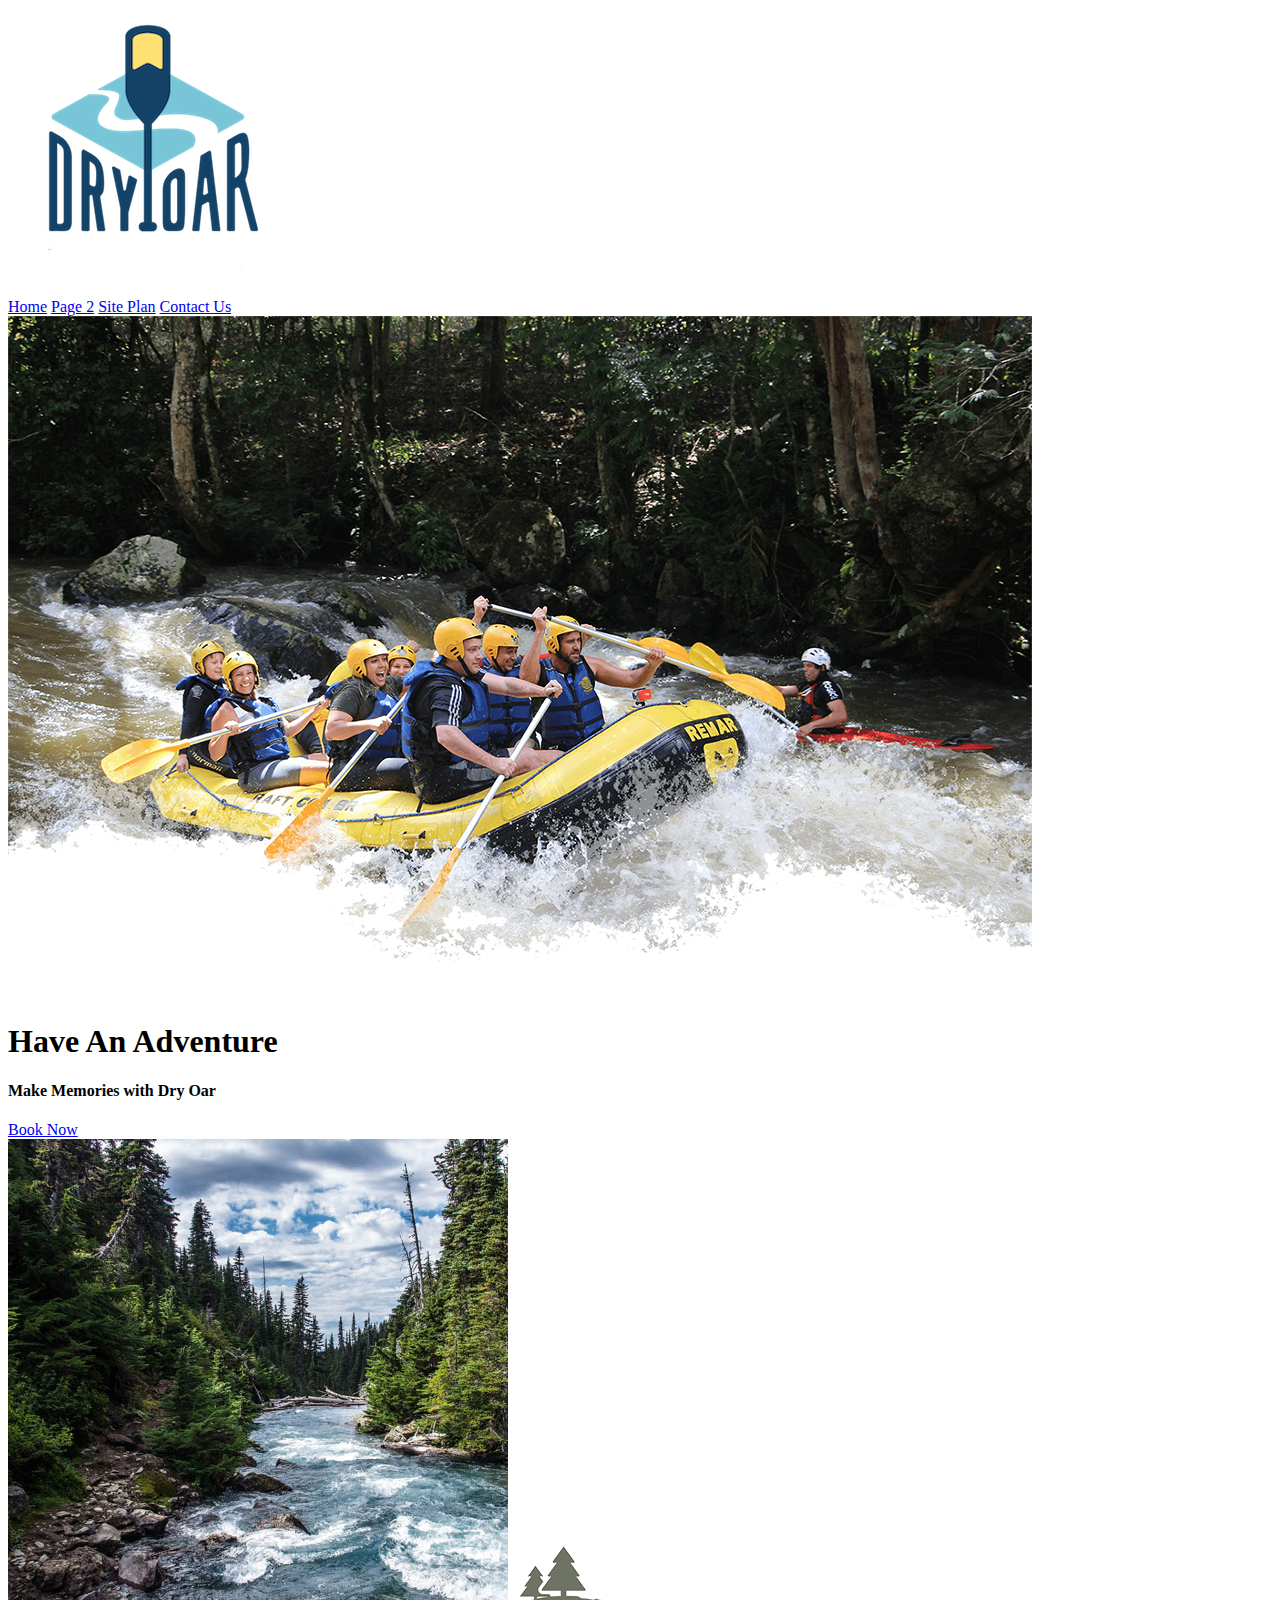
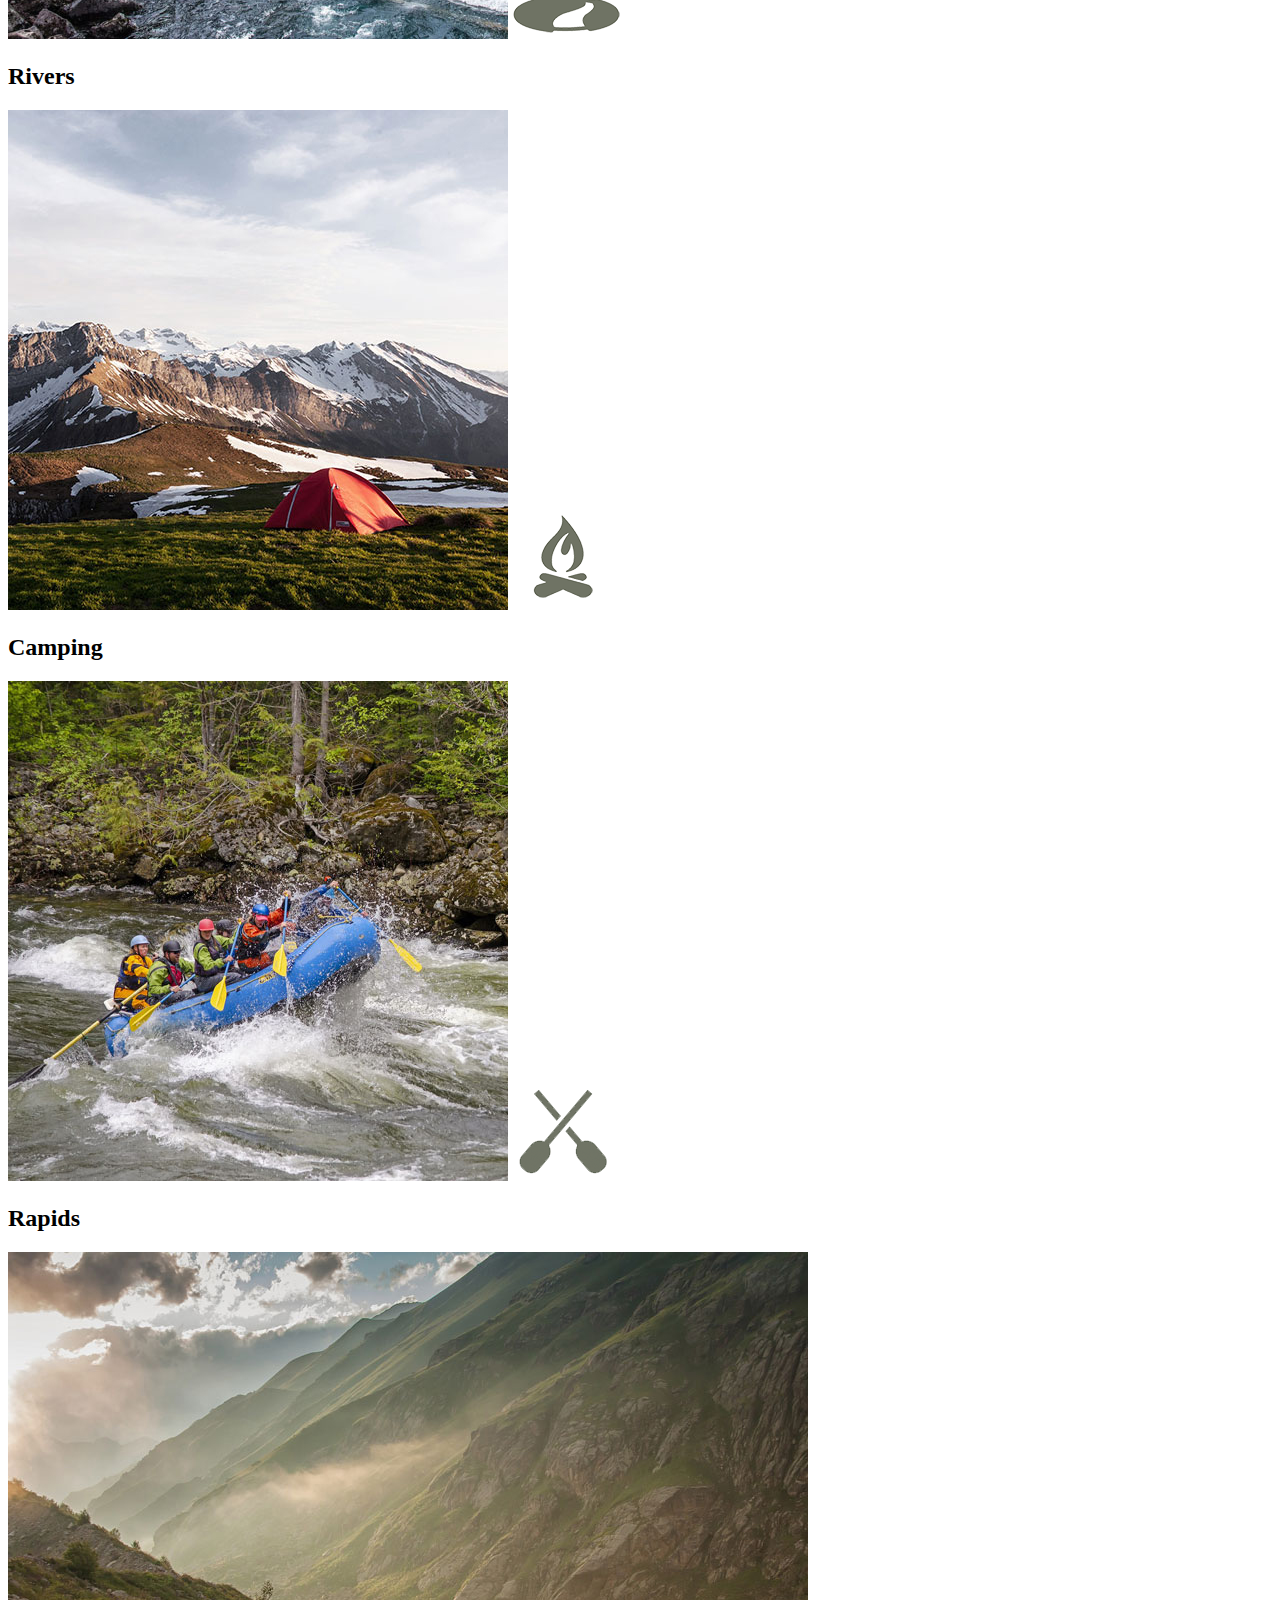
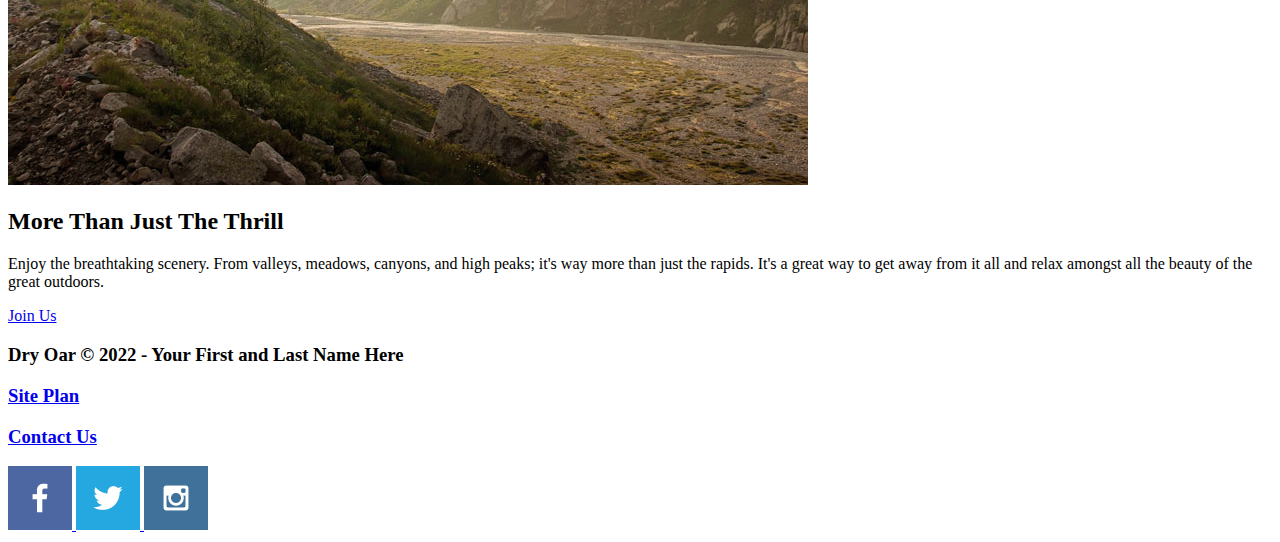
==== wwr/index.html @ 1d109ff0 "New addtion to site" ====
<!DOCTYPE html>
<html lang="en">
<head>
    <meta charset="UTF-8">
    <meta http-equiv="X-UA-Compatible" content="IE=edge">
    <meta name="viewport" content="width=device-width, initial-scale=1.0">
    <title>Whitewater Rafting Adventures</title>
</head>
<body>
    <header>
        <a id="logo_link" href="index.html">
            <img class="logo" src="images/logo.png" alt="Dry Oar Logo">
        </a>
        <nav>
            <a href="index.html">Home</a>
            <a href="#">Page 2</a>
            <a href="site-plan-rafting.html">Site Plan</a>
            <a href="contactus.html">Contact Us</a>
        </nav>
    </header>
    <div id="hero">
        <div id="hero-box">
            <img id="hero-img" src="images/hero.png" alt="People enjoying white water rafting">
        </div>
        <section id="hero-msg">
            <h1 class="home-title">Have An Adventure</h1>
            <h4>Make Memories with Dry Oar </h4>
            <div class='button-box'>
                <a class='book' href="rates.html">Book Now</a>
            </div>
        </section>
    </div>
    <main class="home-grid">
        <section class="rivers-card">
            <img class="card-img" src="images/rivers.jpg" alt="river in forest">
            <img class="icon" src="images/river_icon.png" alt="river icon">
            <h2>Rivers</h2>
        </section>
        <section class="camping-card">
            <img class="card-img" src="images/camping.jpg" alt="tent in mountains">
            <img class="icon" src="images/fire_icon.png" alt="fire icon">
            <h2>Camping</h2>
        </section>
        <section class="rapids-card">
            <img class="card-img" src="images/rapids.jpg" alt="rafting boat">
            <img class="icon" src="images/oars.png" alt="oars icon">
            <h2>Rapids</h2>
        </section>
        <img class="mountains" src="images/mountains.jpg" alt="Misty mountains">
        <section class="msg">
            <h2>More Than Just The Thrill</h2>
            <p>Enjoy the breathtaking scenery. From valleys, meadows, canyons, and high peaks; it's way more than just the rapids. It's a great way to get away from it all and relax amongst all the beauty of the great outdoors. </p>
            <a class='join' href="rivers.html">Join Us</a>
        </section>
    </main>
    <footer>
        <h3>Dry Oar &copy; 2022 - Your First and Last Name Here</h3>
        <h3><a href="site-plan-rafting.html">Site Plan</a></h3>
        <h3><a href="contactus.html">Contact Us</a></h3>
        <div class="social">
            <a href="https://facebook.com">
                <img src="images/facebook.png" alt="fb icon">
            </a>
            <a href="https://twitter.com">
                <img src="images/twitter.png" alt="twitter icon">
            </a>
            <a href="https://instagram.com">
                <img src="images/instagram.png" alt="instagram icon">
            </a>
        </div>
</body>
</html>
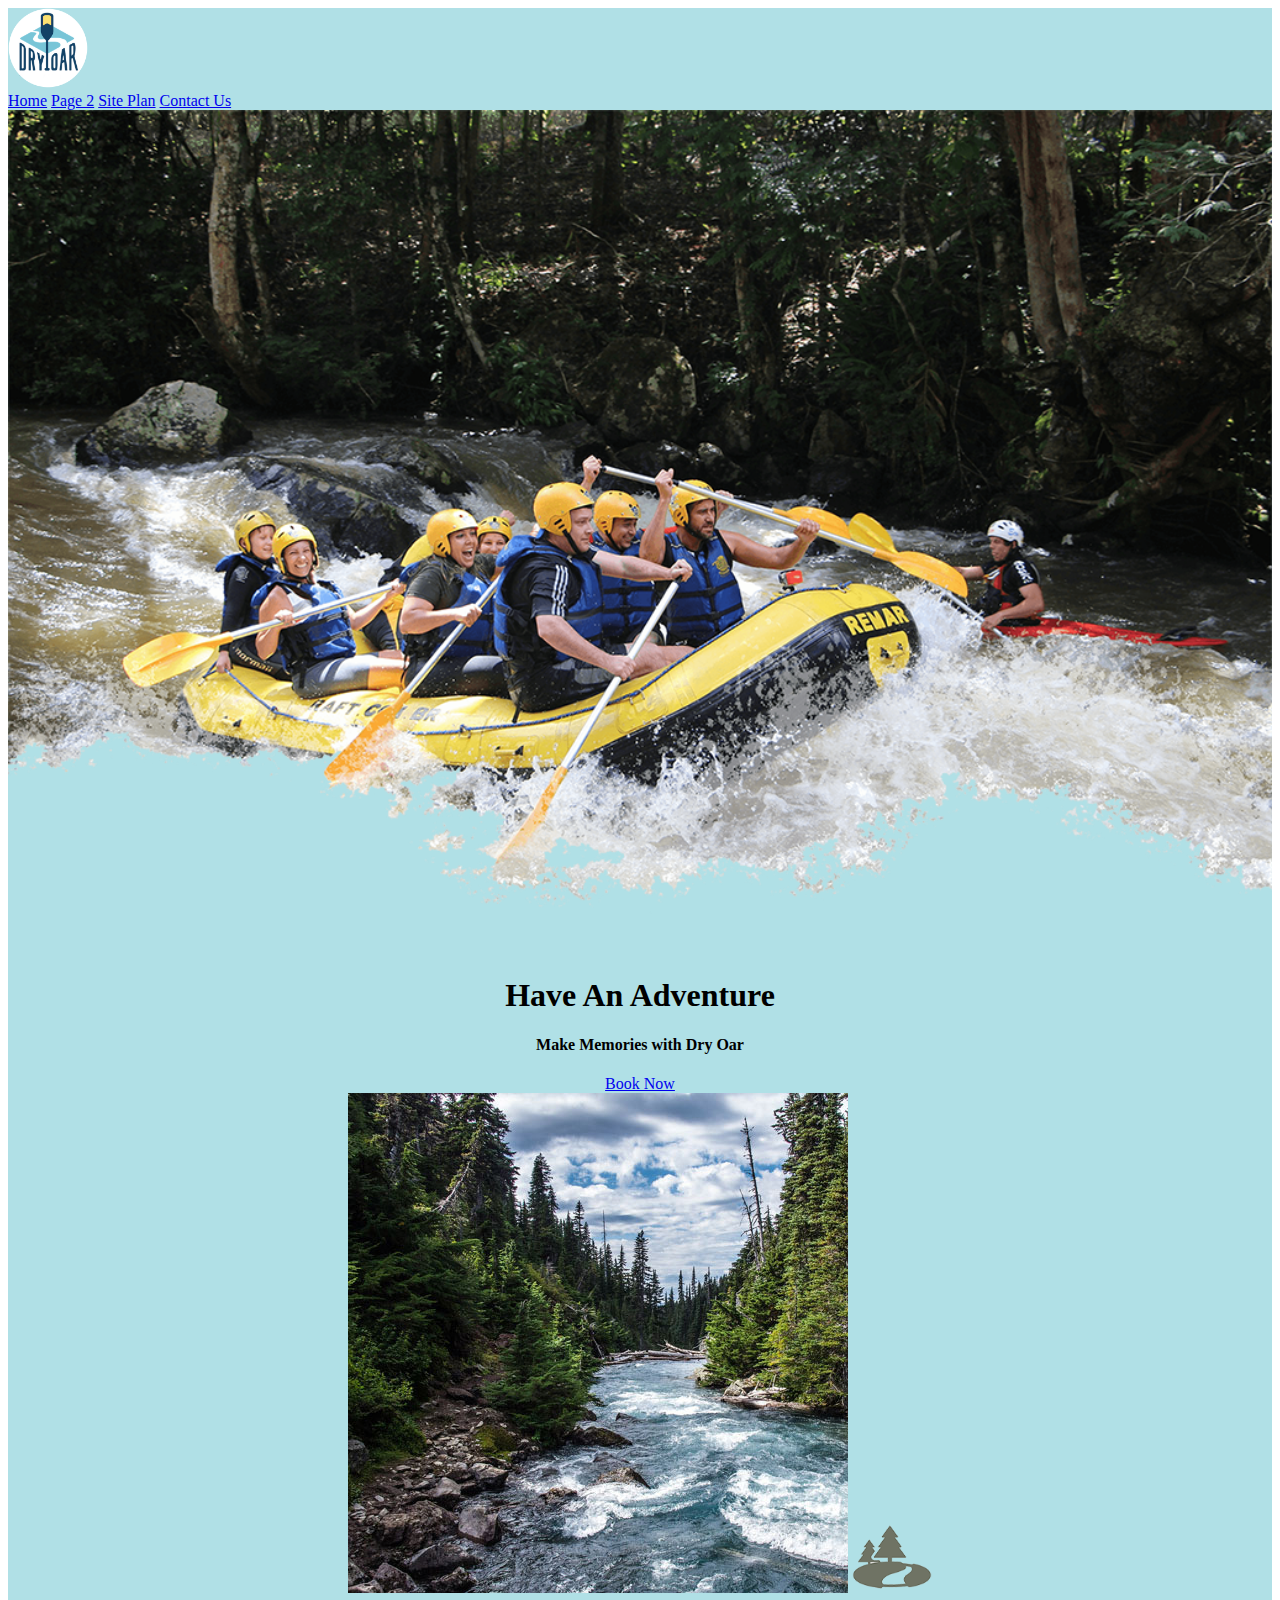
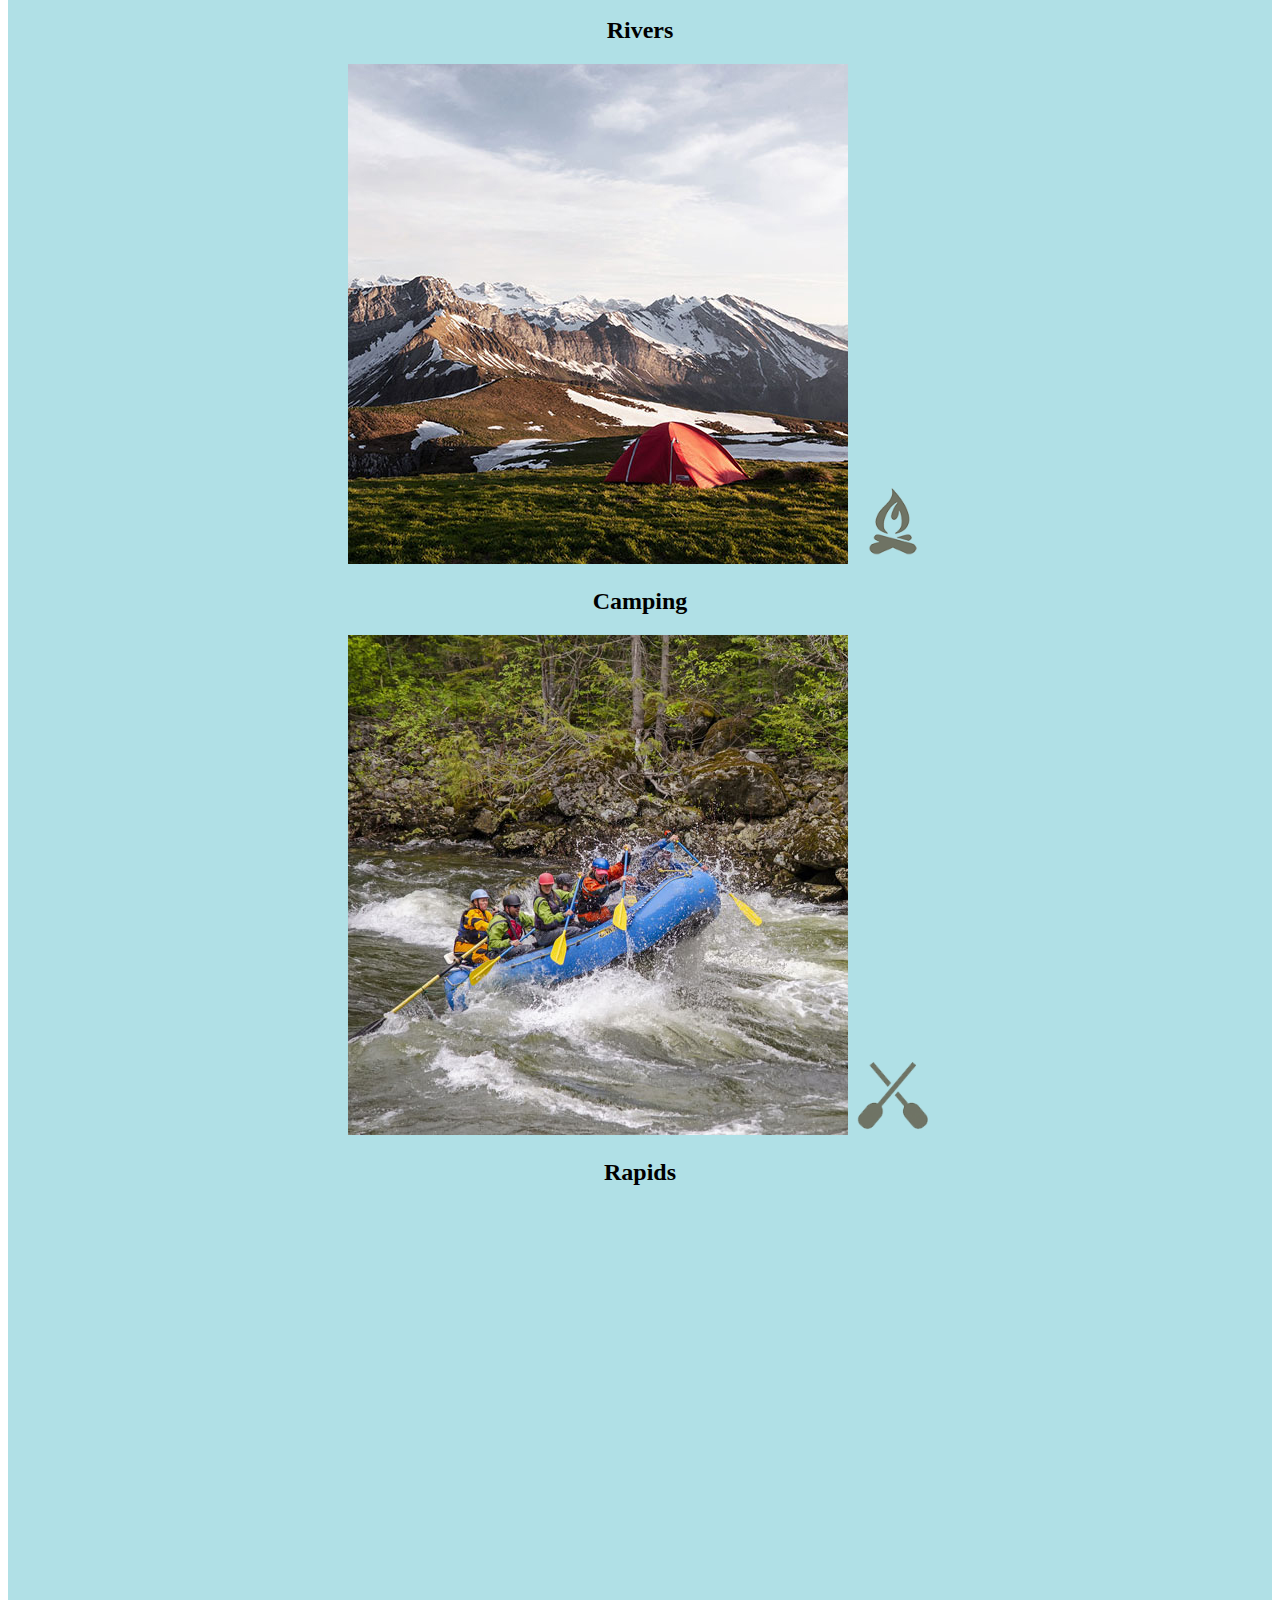
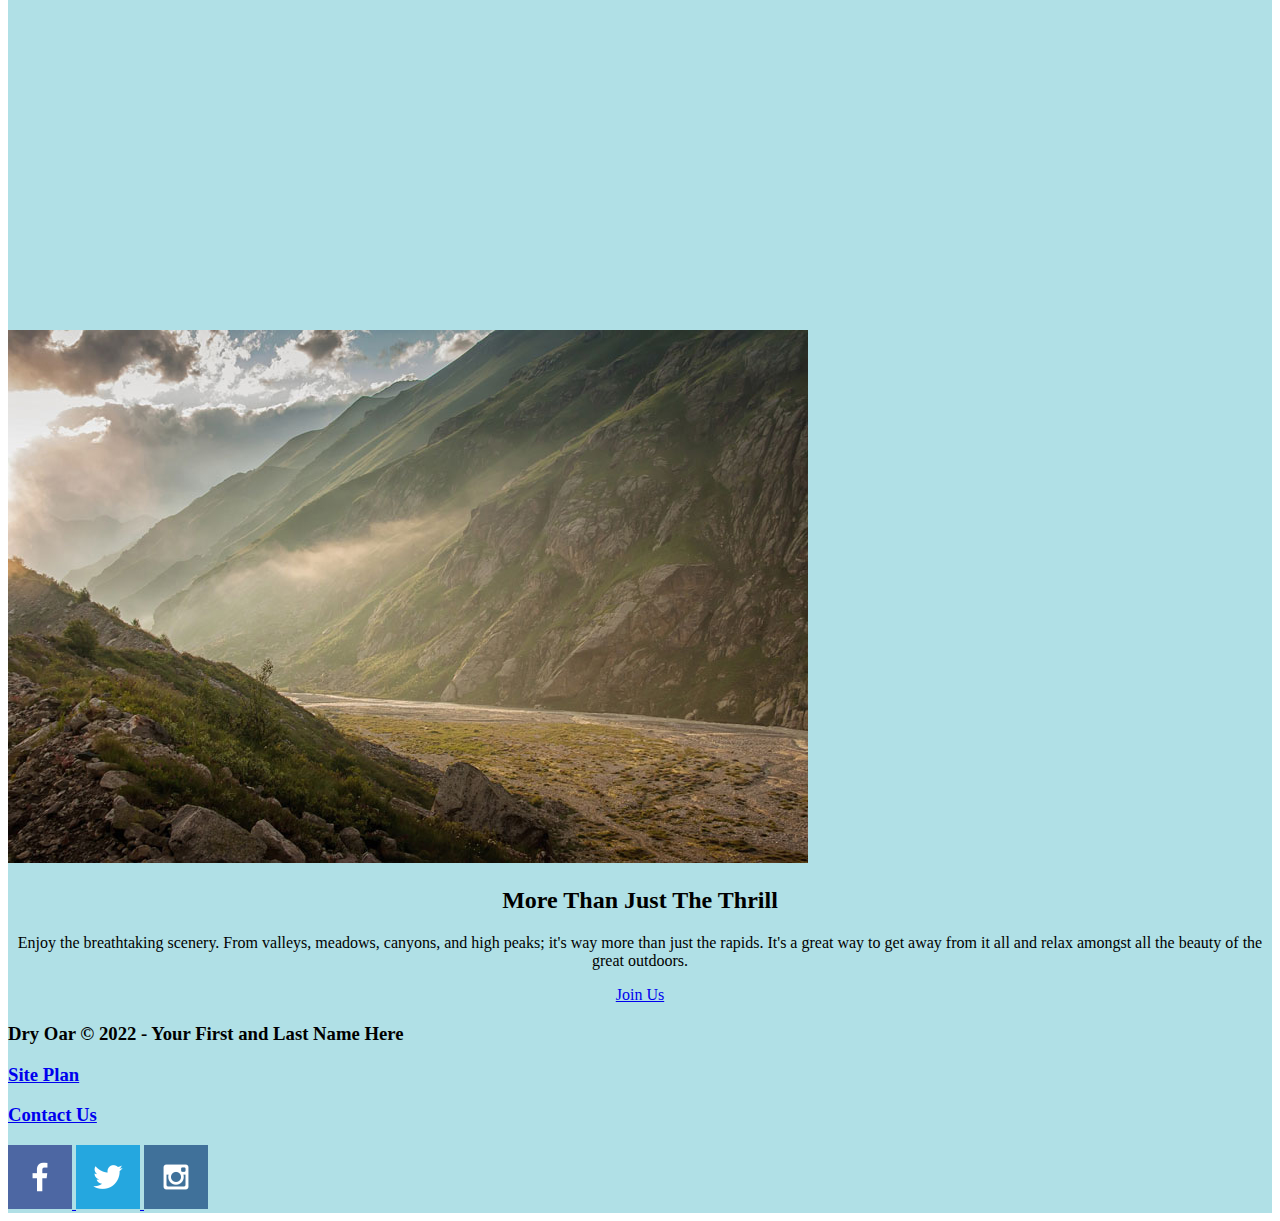
==== commit 0a13c5af: "week 4" ====
--- a/wwr/index.html
+++ b/wwr/index.html
@@ -5,8 +5,10 @@
     <meta http-equiv="X-UA-Compatible" content="IE=edge">
     <meta name="viewport" content="width=device-width, initial-scale=1.0">
     <title>Whitewater Rafting Adventures</title>
+    <link rel="stylesheet" href="styles/style.css">
 </head>
 <body>
+    <div id="content"> 
     <header>
         <a id="logo_link" href="index.html">
             <img class="logo" src="images/logo.png" alt="Dry Oar Logo">
@@ -18,6 +20,7 @@
             <a href="contactus.html">Contact Us</a>
         </nav>
     </header>
+
     <div id="hero">
         <div id="hero-box">
             <img id="hero-img" src="images/hero.png" alt="People enjoying white water rafting">
@@ -46,6 +49,7 @@
             <img class="icon" src="images/oars.png" alt="oars icon">
             <h2>Rapids</h2>
         </section>
+        <div id="background"></div>
         <img class="mountains" src="images/mountains.jpg" alt="Misty mountains">
         <section class="msg">
             <h2>More Than Just The Thrill</h2>
@@ -58,16 +62,18 @@
         <h3><a href="site-plan-rafting.html">Site Plan</a></h3>
         <h3><a href="contactus.html">Contact Us</a></h3>
         <div class="social">
-            <a href="https://facebook.com">
+            <a href="https://facebook.com" target="_blank">
                 <img src="images/facebook.png" alt="fb icon">
             </a>
-            <a href="https://twitter.com">
+            <a href="https://twitter.com" target="_blank">
                 <img src="images/twitter.png" alt="twitter icon">
             </a>
-            <a href="https://instagram.com">
+            <a href="https://instagram.com" target="_blank">
                 <img src="images/instagram.png" alt="instagram icon">
             </a>
         </div>
+    </footer>   
+</div> 
 </body>
 </html>
             --- a/wwr/styles/style.css
+++ b/wwr/styles/style.css
@@ -0,0 +1,47 @@
+#content {
+        max-width: 1600px;
+        margin: 0 auto;
+        background-color: powderblue;
+      }
+
+      nav a {
+        text-align: center;
+      }
+
+      #hero-msg h1{
+        text-align: center;
+      }
+
+      #hero-msg h4{
+        text-align: center;
+      }
+
+      .button-box{
+        text-align: center;
+      }
+
+      main section{  
+    text-align: center;
+      }
+
+
+
+
+      #background {
+        height: 725px;
+    }
+
+      footer h3 a:hover{
+        text-decoration: underline;
+      }
+
+      .logo{width: 80px;
+    }
+
+      .icon {
+        width: 80px;
+    }
+
+    #hero-img{
+        width: 100%
+    }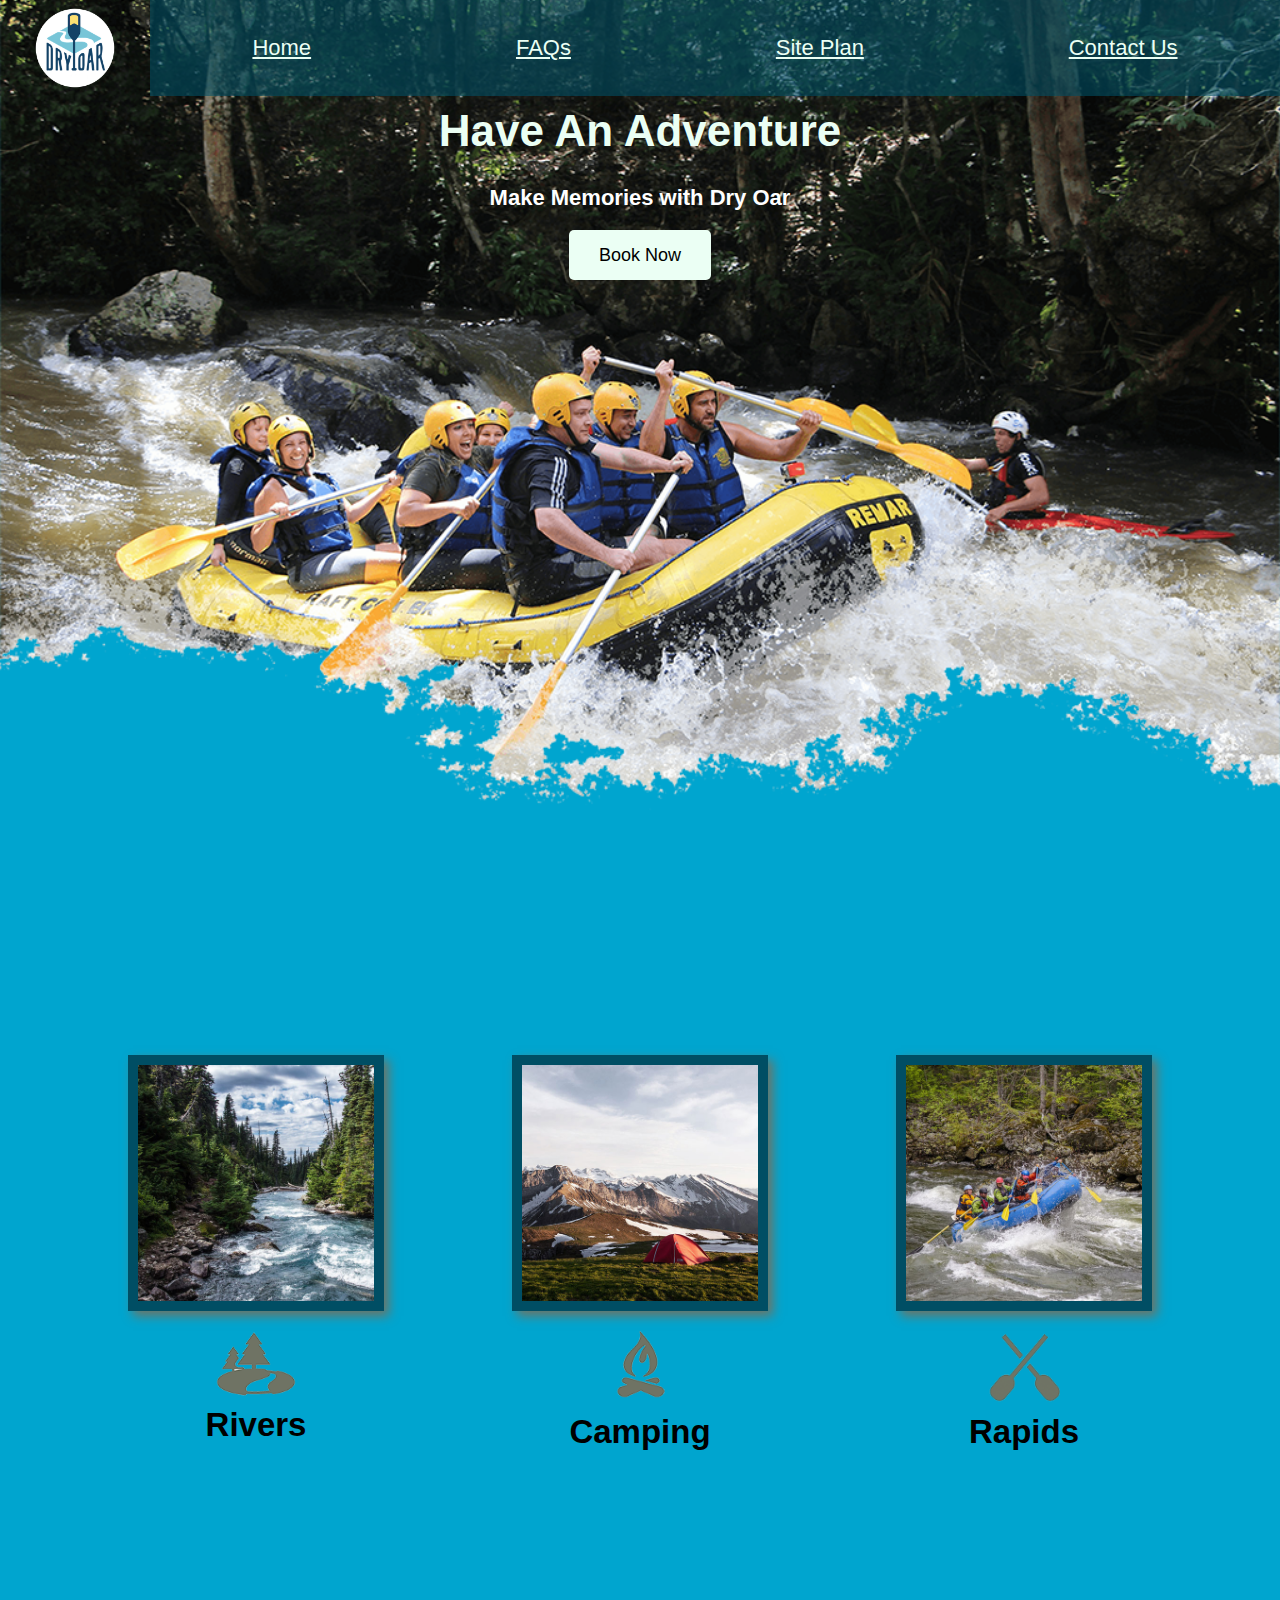
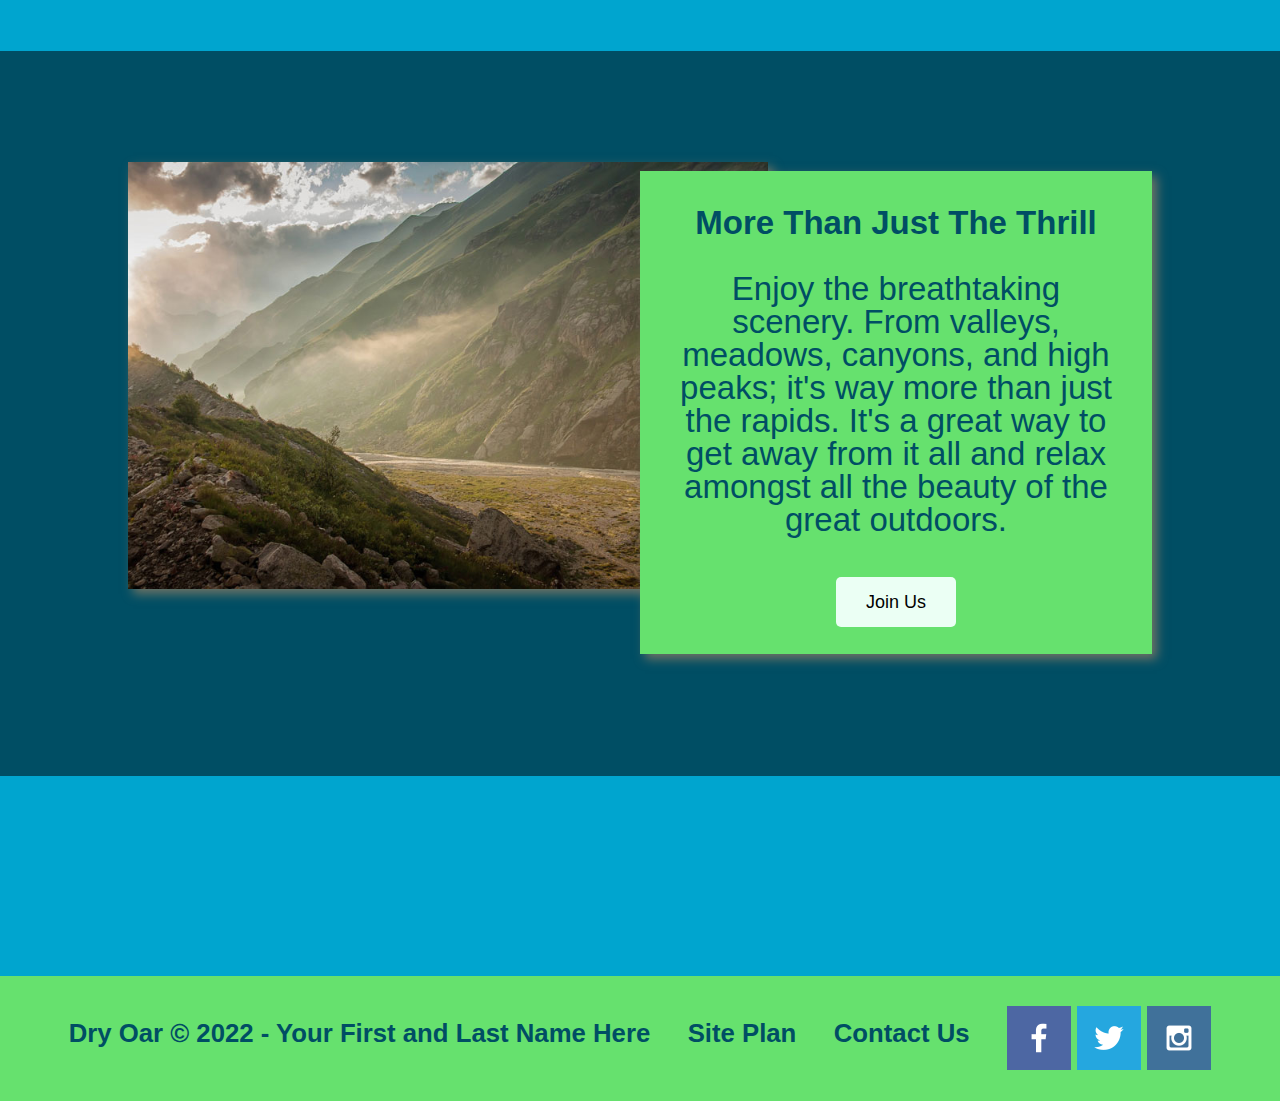
==== commit 12ea6977: "jnvkdnv" ====
--- a/wwr/index.html
+++ b/wwr/index.html
@@ -15,7 +15,7 @@
         </a>
         <nav>
             <a href="index.html">Home</a>
-            <a href="#">Page 2</a>
+            <a href="FAQs.html">FAQs</a>
             <a href="site-plan-rafting.html">Site Plan</a>
             <a href="contactus.html">Contact Us</a>
         </nav>
--- a/wwr/styles/style.css
+++ b/wwr/styles/style.css
@@ -1,22 +1,109 @@
+:root {
+    --primary-color: #00A5CF   ;
+    --secondary-color: #004E64 ;
+    --accent1-color: #EBFFF4;
+    --accent2-color: #66E16E;
+}
+
+
 #content {
         max-width: 1600px;
         margin: 0 auto;
-        background-color: powderblue;
-      }
+        background-color: #00A5CF ;
+      }
+
+      body {font-family:  Arial, sans-serif ;
+        background-color: #004E64;
+        font-size: 22px;
+        margin: 0;
+        padding: 0; 
+    }
+    h2{margin: 0;}
+
+    header {
+      display: grid;
+    grid-template-columns: 150px auto;
+        background-color:#004E64;
+    }
+    nav a:hover {
+        background-color: #66E16E;
+    }
+    
+
+
+    .book:hover{
+        background-color: #66E16E
+    }
+    .join:hover{background-color: #004E64
+    }
+    .msg{ background-color: #66E16E;
+      line-height: 1.5em;
+      padding: 35px;
+        
+    }
+
+    footer{ background-color: #66E16E;
+      padding: 25px 50px;
+      padding-top: 15px;
+        
+    }
+
+
+nav {display: flex;
+  justify-content: space-around;
+z-index: 1;
+background-color: #004E6499}
 
       nav a {
-        text-align: center;
-      }
+        color: #EBFFF4;
+        text-align: center;
+        padding: 35px;
+      }
+      nav a:hover{text-decoration: none;
+        color:  #004E64
+
+      }
+      .book, .join{text-decoration: none;
+        color:black;
+        font-size: 18px; 
+        padding: 15px 30px;
+        background-color: #EBFFF4;
+        margin-top: 50px;
+        border-radius: 5px;}
+
+
+      .home-title {color: #EBFFF4;
+          font-family: Arial, sans-serif;
+          font-size: 2em;
+          margin-top: 10px;
+      }
+      h4{color:  #EBFFF4}
+
+      .msg h2 {color:#004E64}
+      .msg p {color:#004E64;
+        font-size: 1.5em;
+        padding-bottom: 15px;}
+      footer h3{color:#004E64}
+      footer a {text-decoration: none;
+        color:#004E64}
+      footer a:hover{color: #EBFFF4;}
 
       #hero-msg h1{
         text-align: center;
-      }
-
-      #hero-msg h4{
-        text-align: center;
-      }
-
-      .button-box{
+        z-index: 1;
+      }
+
+      #hero-msg{grid-column: 2/3;
+        grid-row: 1/2;
+        margin-top: 100px;
+      z-index: 1;}
+
+      #hero-msg h4{color: white;
+        text-align: center;
+        z-index: 1
+      }
+
+      .button-box{ z-index: 1;
         text-align: center;
       }
 
@@ -28,6 +115,7 @@
 
 
       #background {
+          background-color:#004E64;
         height: 725px;
     }
 
@@ -36,12 +124,151 @@
       }
 
       .logo{width: 80px;
+        position:relative;
+      top: 0px;
+      left: 0px;
+      z-index: 1;
+        
     }
 
       .icon {
         width: 80px;
+        padding-top: 10px;
     }
 
     #hero-img{
-        width: 100%
-    }+        width: 100%;
+    }
+
+    .FAQs-main{padding: 30px}
+
+
+
+    #logo_link {padding-top: 5px;
+      justify-self: center;
+      align-self: center;}
+
+    footer .social img{padding-top: 15px;} 
+
+    /* I need to check if it meant for me to write code for footer .social img as a whole or two different parts? */
+
+    .rivers-card {margin: 200px 0;}
+    .camping-card {margin: 200px 0;}
+    .rapids-card {margin: 200px 0;}
+
+    footer {margin-top: 200px;
+      display: flex;
+      justify-content: space-around;
+      align-items: center;}
+
+    .card-img {
+      border: 10px solid #004E64;
+      transition: transform .5s;
+    box-shadow: 5px 5px 10px #6f7364;
+  }
+
+  .card-img:hover {
+    opacity: .6;
+    transform: scale(1.1);
+}
+
+  main section img {
+    box-sizing: border-box;
+}
+
+   .mountains {margin-top: 75px;
+  margin-bottom: 150px} 
+
+  #hero {
+    display: grid;
+    grid-template-columns: 1fr 3fr 1fr;
+    margin-top: -100px; 
+}
+
+#hero-box {
+  grid-column: 1/4;
+  grid-row: 1/3;
+  z-index: -1;
+}
+
+#Outlook-box {
+  grid-column: 1/4;
+  grid-row: 1/3;
+  z-index: -2;
+}
+
+.home-grid {display: grid;
+grid-template-columns: 1fr 1fr 1fr 1fr 1fr 1fr 1fr 1fr 1fr 1fr;}
+
+.card-img, .mountains {
+  width: 100%;
+}
+
+.rivers-card{grid-column: 2/4;
+  grid-row: 2/3;}
+
+  .camping-card{grid-column: 5/7;
+    grid-row: 2/3;}
+
+    .rapids-card{grid-column: 8/10;
+      grid-row: 2/3;}
+      #background{grid-column: 1/11;
+        grid-row: 4/9;}
+        .mountains{grid-column: 2/7;
+          grid-row: 5/8;
+          box-shadow: 5px 5px 10px #6f7364;}
+          .msg{grid-column: 6/10;
+            grid-row: 6/7;
+            box-shadow: 5px 5px 10px #6f7364;}
+
+
+            #hero-box {
+              grid-column: 1/4;
+              grid-row: 1/3;
+              z-index: 0;
+            }
+            
+            @media screen and (max-width: 900px) {
+              #hero, .home-grid {
+                  display: block;
+                  height: auto;
+              }
+              nav, footer {
+                  flex-direction: column;
+              }
+              nav a {
+                  display: block;
+                  padding: 15px;
+              }
+              #hero {
+                  margin-top: 0;
+              }
+              #hero-msg {
+                  margin-top: 0;
+              }
+              #hero-msg h4 {
+                  display: none;
+              }
+              .home-title {
+                  font-size: 25px;
+                  color: #6f7364;
+                  z-index: 1;
+              }
+              .rivers-card, .camping-card, .rapids-card { 
+                  margin: 50px auto;
+                  width: 60%;
+              }
+              #background {
+                  display: none;
+              }
+              .mountains, .msg {
+                  width: 80%;
+                  display: block;
+                  margin: 0 auto;
+              }
+              footer {
+                  margin-top: 25px;
+              }
+          }
+                      
+            